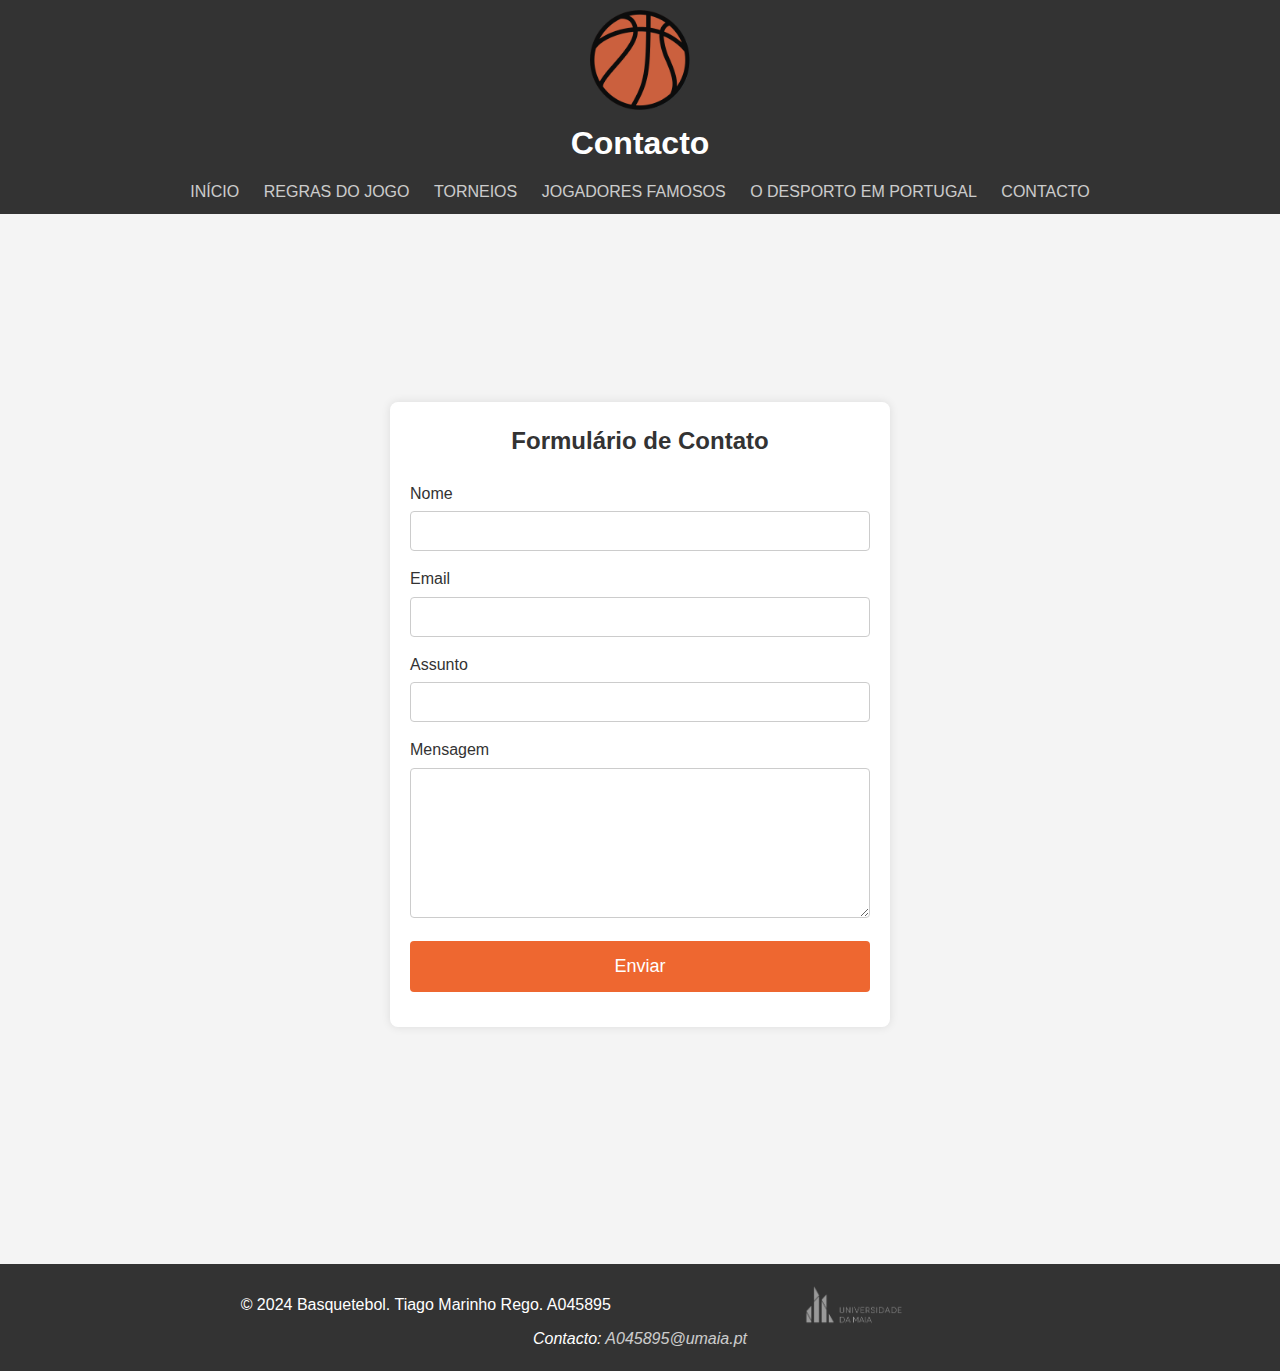
==== src/contacto.html @ 0388eb95 "Update contacto.html" ====
<!DOCTYPE html>
<html lang="pt">

<head>
    <meta charset="UTF-8">
    <meta name="viewport" content="width=device-width, initial-scale=1.0">
    <title>Contacto</title>
    <link rel="stylesheet" href="css/styles.css">
    <link rel="icon" href="img/favicon.ico" type="image/x-icon">


</head>

<body>
    <header>
        <a href="index.html">
            <img src="img/basket_icon.png" alt="Icon">
        </a>
        <h1>Contacto</h1>
        <nav>
            <ul>
                <li><a href="index.html">Início</a></li>
                <li><a href="regras.html">Regras do Jogo</a></li>
                <li><a href="torneios.html">Torneios</a></li>
                <li><a href="jogadores.html">Jogadores Famosos</a></li>
                <li><a href="portugal.html">O Desporto em Portugal</a></li>
                <li><a href="contacto.html">Contacto</a></li>


            </ul>
        </nav>
    </header>

    <main>
        <div class="form-container">
            <div class="form-box">
                <h2 class="form">Formulário de Contato</h2>
                <form id="contact-form" name="contact" method="post" enctype="text/plain">
                    <input type="hidden" name="form-name" value="contact">
                    <div class="form-group">
                        <label for="nome">Nome</label>
                        <input type="text" id="nome" name="nome" required> <!--campo obrigatório -->
                    </div>
                    <div class="form-group">
                        <label for="email">Email</label>
                        <input type="email" id="email" name="email" required>
                    </div>
                    <div class="form-group">
                        <label for="assunto">Assunto</label>
                        <input type="text" id="assunto" name="assunto" required>
                    </div>
                    <div class="form-group">
                        <label for="mensagem">Mensagem</label>
                        <textarea id="mensagem" name="mensagem" required></textarea>
                    </div>
                    <div class="form-group">
                        <button type="submit">Enviar</button>
                    </div>
                </form>
            </div>
        </div>
    </main>

    <footer>
        <div class="footer-section left">
            <p>&copy; 2024 Basquetebol. Tiago Marinho Rego. A045895 </p>
        </div>
        <div class="footer-section middle">
            <figure>
                <a class="umaia" href="https://www.umaia.pt/" target="_blank"><img src="img/umaia.png"
                        alt="Logo UMAIA"></a>
            </figure>
        </div>
        <div class="footer-section right">
            <address>
                Contacto: <a class="contact" href="mailto:A045895@umaia.pt">A045895@umaia.pt</a>
            </address>
        </div>
    </footer>


    <script src="js/script.js"></script>
</body>

</html>
---- src/css/styles.css ----
* {
    margin: 0;
    padding: 0;
    box-sizing: border-box;
}

body {
    font-family: "Titillium Web", sans-serif;
    font-weight: 300;
    font-style: normal;
    line-height: 1.6;
    background-color: #f4f4f4;
    color: #333;
    padding: 0;
    margin: 0;
    width: 100%;
}

/* Estilo para o cabeçalho */
header {
    background: #333;
    color: #fff;
    padding: 10px 0;
    text-align: center;

}

header h1 {
    margin-bottom: 10px;
}

/* Centralização de conteúdo geral */
.center {
    text-align: center;
    width: 50%;
    margin: 0 auto;
}

/* Estilo para o menu de navegação */
nav ul {
    list-style: none;
    padding: 0;
    text-align: center;
}

nav ul li {
    display: inline;
    margin: 0 10px;
}

nav ul li a {
    font-family: "Titillium Web", sans-serif;
    font-weight: 400;
    font-style: normal;
    color: #fff;
    text-decoration: none;
    text-transform: uppercase;
    transition: color 0.6s ease-in-out;
}

nav ul li a:hover {
    text-decoration: none;
    color: #ee6730;
}

/* Estilos principais */
main {
    margin: 50px 0 0 0;
    padding: 0 20px;
}

main section {
    margin-bottom: 20px;
}

main section h2 {
    color: #333;
    margin-bottom: 10px;
}

/* Estilo para tabelas */
table {
    width: 100%;
    border-collapse: collapse;
    margin-bottom: 20px;
}

table th,
table td {
    border: 1px solid #333;
    padding: 8px;
    text-align: center;
}

tfoot td {
    text-align: center;
}

/* Estilo para o vídeo do YouTube */
#yt {
    text-align: center;
    padding-top: 15px;
    margin-bottom: 20px;
}

.video-container {
    margin-top: 100px;
    position: relative;
    padding-bottom: 56.25%; 
    overflow: hidden;
    max-width: 100%;
    background: #000;
}

.video-container iframe {
    position: absolute;
    top: 0;
    left: 0;
    width: 100%;
    height: 100%;
}

/* Estilo para o footer */
footer {
    background: #333;
    color: #fff;
    text-align: center;
    padding: 20px 0;
    margin-top: 100px;
}

/* Estilo para as seçcões do footer */
.footer-section {
    width: 30%;
    display: inline-block;
    vertical-align: middle;
    margin: 0 20px;
}

@media (max-width: 1024px) {
    .footer-section {
     width: 100%;
       padding: 20px;
       margin: 0;
    }
    .footer-section .left p {
        text-align: center;
    }
    
    .footer-section .right address {
        text-align: center;
    }
    
    .footer-section .middle {
        text-align: center;
    }
    
}

.footer-section .left p {
    text-align: left;
}

.footer-section .right address {
    text-align: right;
}

.footer-section .middle {
    text-align: center;
}

a.contact {
    color: #fff;
    text-decoration: none;
}

a.contact:hover {
    opacity: 0.5;
}

.footer-section figure {
    margin: 0;
}

.footer-section img {
    width: 100px;
    display: block;
    margin: 0 auto;
}

.footer-section figcaption {
    color: #ccc;
    font-size: 12px;
    margin-top: 5px;
}

.umaia {
    opacity: 0.5;
    transition: opacity 0.3s ease-in-out;
}

.umaia:hover {
    opacity: 1;
}

/* Estilo para o conteúdo dropdown */

.dropdown-content {
    display: none;
    margin: 20px 0;
    padding: 20px;
    background-color: #fff;
    border-radius: 10px;
}

.dropdown-toggle {
    cursor: pointer;
    color: #333;
    text-decoration: none;
    color: #ee6730;
}

.jogadores {
    display: flex;
    justify-content: center;
    align-items: center;
    flex-wrap: wrap;
    margin-bottom: 20px;
}

.players-section {
    list-style-type: none;
    padding: 10px;
    display: flex;
    flex-wrap: wrap;
}

.players-section li {
    border-radius: 10px;
    background-color: #f4f4f4;
    margin: 5px;
    padding: 10px;
    flex: 1 1 calc(16.666% - 10px); 
    text-align: center;
}

/* Media query for tablets */
@media (max-width: 768px) {
    .responsive-list li {
        flex: 1 1 calc(50% - 10px); 
    }
}

/* Media query for mobile devices */
@media (max-width: 480px) {
    .responsive-list li {
        flex: 1 1 calc(100% - 10px);
    }
}

.players-section figure {
    margin: 0;
}

.players-section img {
    width: 150px;
    height: auto;
    border-radius: 10px;
}

.players-section figcaption {
    margin-top: 10px;
    font-weight: bold;
}

.slideshow-container {
    max-width: 1000px;
    position: relative;
    margin: auto;
    background-color: #fefefe;
    border-radius: 20px;
    border-bottom: #717171 1px solid;
    padding: 50px 50px 25px 50px;
    margin-bottom: 100px;
}

.mySlides {
    display: none;
    opacity: 0;
    transition: opacity 1s ease-in-out;

}

.fade-in {
    display: block;
    opacity: 1;
}

.fade-out {
    opacity: 0;
    display: block;
}

.slideshow-container img {
    border-radius: 20px;
    vertical-align: middle;
    width: 100%;
}

/* Pontos */
.dots {
    text-align: center;
    position: relative;
    top: 15px;
}

.dot {
    cursor: pointer;
    height: 15px;
    width: 15px;
    margin: 0 2px;
    background-color: #bbb;
    border-radius: 50%;
    display: inline-block;
    transition: background-color 0.6s ease;
}

.active,
.dot:hover {
    background-color: #717171;
}

/* CSS to style the icon */
.icon {
    max-width: 100px !important;
    height: auto;
    display: block;
    margin: 20px auto;
}

ul.regras,
ul.torneios,
ul.clubes,
ul.competicoes {
    margin: 20px;
}

ul.torneios {
    list-style: none;
}

ul.torneios li {
    font-family: "Titillium Web", sans-serif;
    font-weight: 600;
    font-style: normal;
}

i {
    padding-right: 10px;
    color: #ee6730;
}

header a img {
    max-width: 100px;
    max-height: 100px;
}

.player-info {
    flex: 1;
}

.player-info h3 {
    font-size: 1.2em;
    font-weight: bold;
    margin-bottom: 10px;
}

.player-info p {
    line-height: 1.4;
    margin-bottom: 10px;
}

.form-container {
    display: flex;
    justify-content: center;
    align-items: center;
    min-height: 100vh;
}

.form-box {
    width: 100%;
    max-width: 500px;
    padding: 20px;
    background-color: #fff;
    box-shadow: 0 0 10px rgba(0, 0, 0, 0.1);
    border-radius: 8px;
}

h2.form {
    text-align: center;
    margin-bottom: 20px;
    color: #333;
}

.form-group {
    margin-bottom: 15px;
}

.form-group label {
    display: block;
    margin-bottom: 5px;
    color: #333;
}

.form-group input,
.form-group textarea {
    width: 100%;
    padding: 10px;
    border: 1px solid #ccc;
    border-radius: 4px;
    font-size: 16px;
}

.form-group textarea {
    resize: vertical;
    height: 150px;
}

.form-group button {
    width: 100%;
    padding: 15px;
    background-color: #ee6730;
    color: #fff;
    border: none;
    border-radius: 4px;
    font-size: 18px;
    cursor: pointer;
    transition: background-color 0.3s ease;
}

.form-group button:hover {
    background-color: #ee6730;
}

.toggleButton {
    background-color: #ee6730;
    font-size: 16px;
    padding: 14px 10px;
    cursor: pointer;
    border-radius: 6px;
    color: #fff;
    transition: background-color 0.3s, transform 0.3s;
    margin: 30px 0;
    margin-right: 30px;
    border: none;
    box-shadow: 0 4px 8px 0 rgba(0, 0, 0, 0.2), 0 6px 20px 0 rgba(0, 0, 0, 0.19);
    opacity: 0.75;
    transition: opacity 0.3s ease;
}

.toggleButton:hover {
    opacity: 1;
}

.download-button {
    display: inline-flex;
    align-items: center;
    background-color: #ee6730;
    color: white;
    padding: 10px 30px;
    text-align: center;
    text-decoration: none;
    font-size: 16x;
    border-radius: 6px;
    box-shadow: 0 4px 8px 0 rgba(0, 0, 0, 0.2), 0 6px 20px 0 rgba(0, 0, 0, 0.19);
    opacity: 0.75;
    transition: opacity 0.3s ease;
    min-width: 149px;
    
}

.download-button:hover {
    opacity: 1;
}

a {
    color: #ee6730;
    text-decoration: none;
    opacity: 0.75;
    transition: opacity 0.3s ease;
}

a:hover {
    opacity: 1;
}

.nav-links {
    list-style: none;
    display: flex;
    margin: 0;
    padding: 0;
}

.nav-links li {
    margin: 0 10px;
}

.nav-links a {
    color: white;
    text-decoration: none;
    padding: 8px 16px;
    display: block;
}

.nav-links a:hover {
    background-color: #575757;
    border-radius: 4px;
}
.menu-icon {
    display: none;
    flex-direction: column;
    cursor: pointer;
}

.menu-icon div {
    width: 25px;
    height: 3px;
    background-color: white;
    margin: 4px 0;
    transition: 0.4s;
}
@media screen and (max-width: 768px) {
    .nav-links {
        display: none;
        flex-direction: column;
        width: 100%;
    }
    .nav-links li {
        text-align: center;
        margin: 10px 0;
    }
    .menu-icon {
        display: flex;
    }
}

.nav-links.active {
    display: flex;
}

.player-info p, h3 {
    margin-left: 15px;
}

[title] {
    text-decoration: none;
}
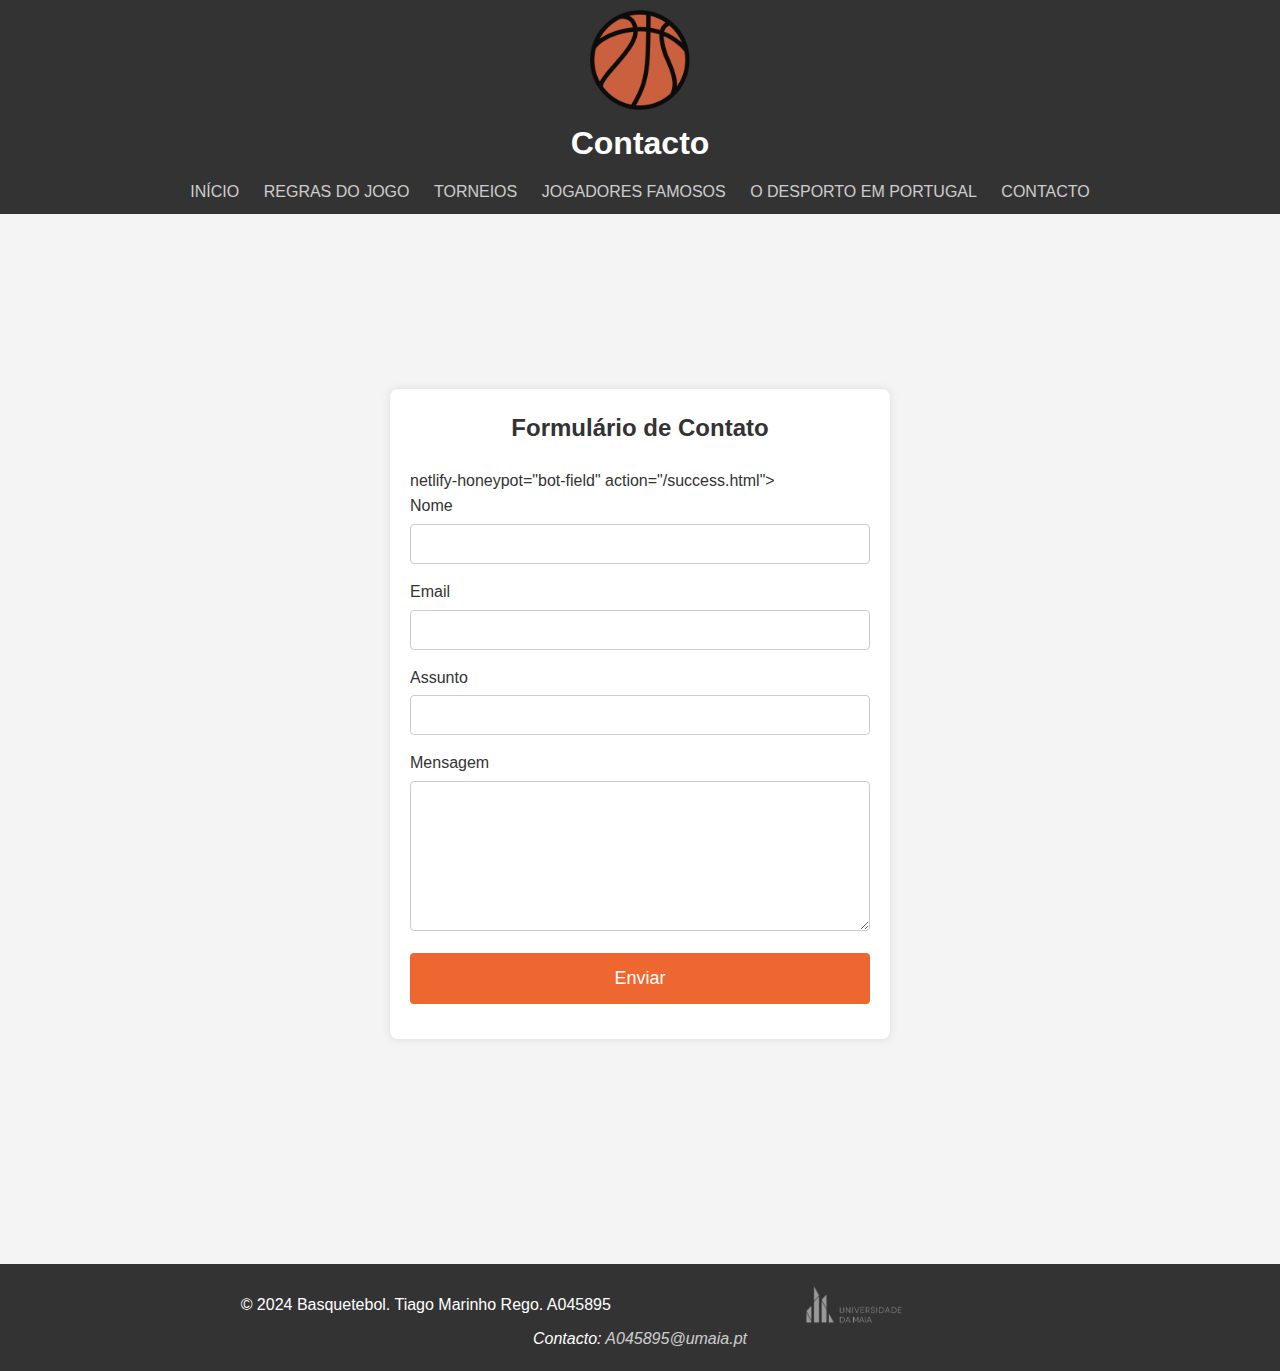
==== commit 38479a96: "Update contacto.html" ====
--- a/src/contacto.html
+++ b/src/contacto.html
@@ -32,33 +32,34 @@
     </header>
 
     <main>
-        <div class="form-container">
-            <div class="form-box">
-                <h2 class="form">Formulário de Contato</h2>
-                <form id="contact-form" name="contact" method="post" enctype="text/plain">
-                    <input type="hidden" name="form-name" value="contact">
-                    <div class="form-group">
-                        <label for="nome">Nome</label>
-                        <input type="text" id="nome" name="nome" required> <!--campo obrigatório -->
-                    </div>
-                    <div class="form-group">
-                        <label for="email">Email</label>
-                        <input type="email" id="email" name="email" required>
-                    </div>
-                    <div class="form-group">
-                        <label for="assunto">Assunto</label>
-                        <input type="text" id="assunto" name="assunto" required>
-                    </div>
-                    <div class="form-group">
-                        <label for="mensagem">Mensagem</label>
-                        <textarea id="mensagem" name="mensagem" required></textarea>
-                    </div>
-                    <div class="form-group">
-                        <button type="submit">Enviar</button>
-                    </div>
-                </form>
+       <div class="form-container">
+    <div class="form-box">
+        <h2 class="form">Formulário de Contato</h2>
+        <form id="contact-form" name="contact" method="POST" data-netlify="true"<!--Submissão do Formulário é recebida na Dashboard do netlify --> netlify-honeypot="bot-field" action="/success.html">
+            <input type="hidden" name="form-name" value="contact">
+            <div class="form-group">
+                <label for="nome">Nome</label>
+                <input type="text" id="nome" name="nome" required> <!-- campo obrigatório -->
             </div>
-        </div>
+            <div class="form-group">
+                <label for="email">Email</label>
+                <input type="email" id="email" name="email" required>
+            </div>
+            <div class="form-group">
+                <label for="assunto">Assunto</label>
+                <input type="text" id="assunto" name="assunto" required>
+            </div>
+            <div class="form-group">
+                <label for="mensagem">Mensagem</label>
+                <textarea id="mensagem" name="mensagem" required></textarea>
+            </div>
+            <div class="form-group">
+                <button type="submit">Enviar</button>
+            </div>
+        </form>
+    </div>
+</div>
+
     </main>
 
     <footer>
@@ -80,6 +81,10 @@
 
 
     <script src="js/script.js"></script>
+    <script src="js/contact.js"></script>
+
+    
+
 </body>
 
 </html>
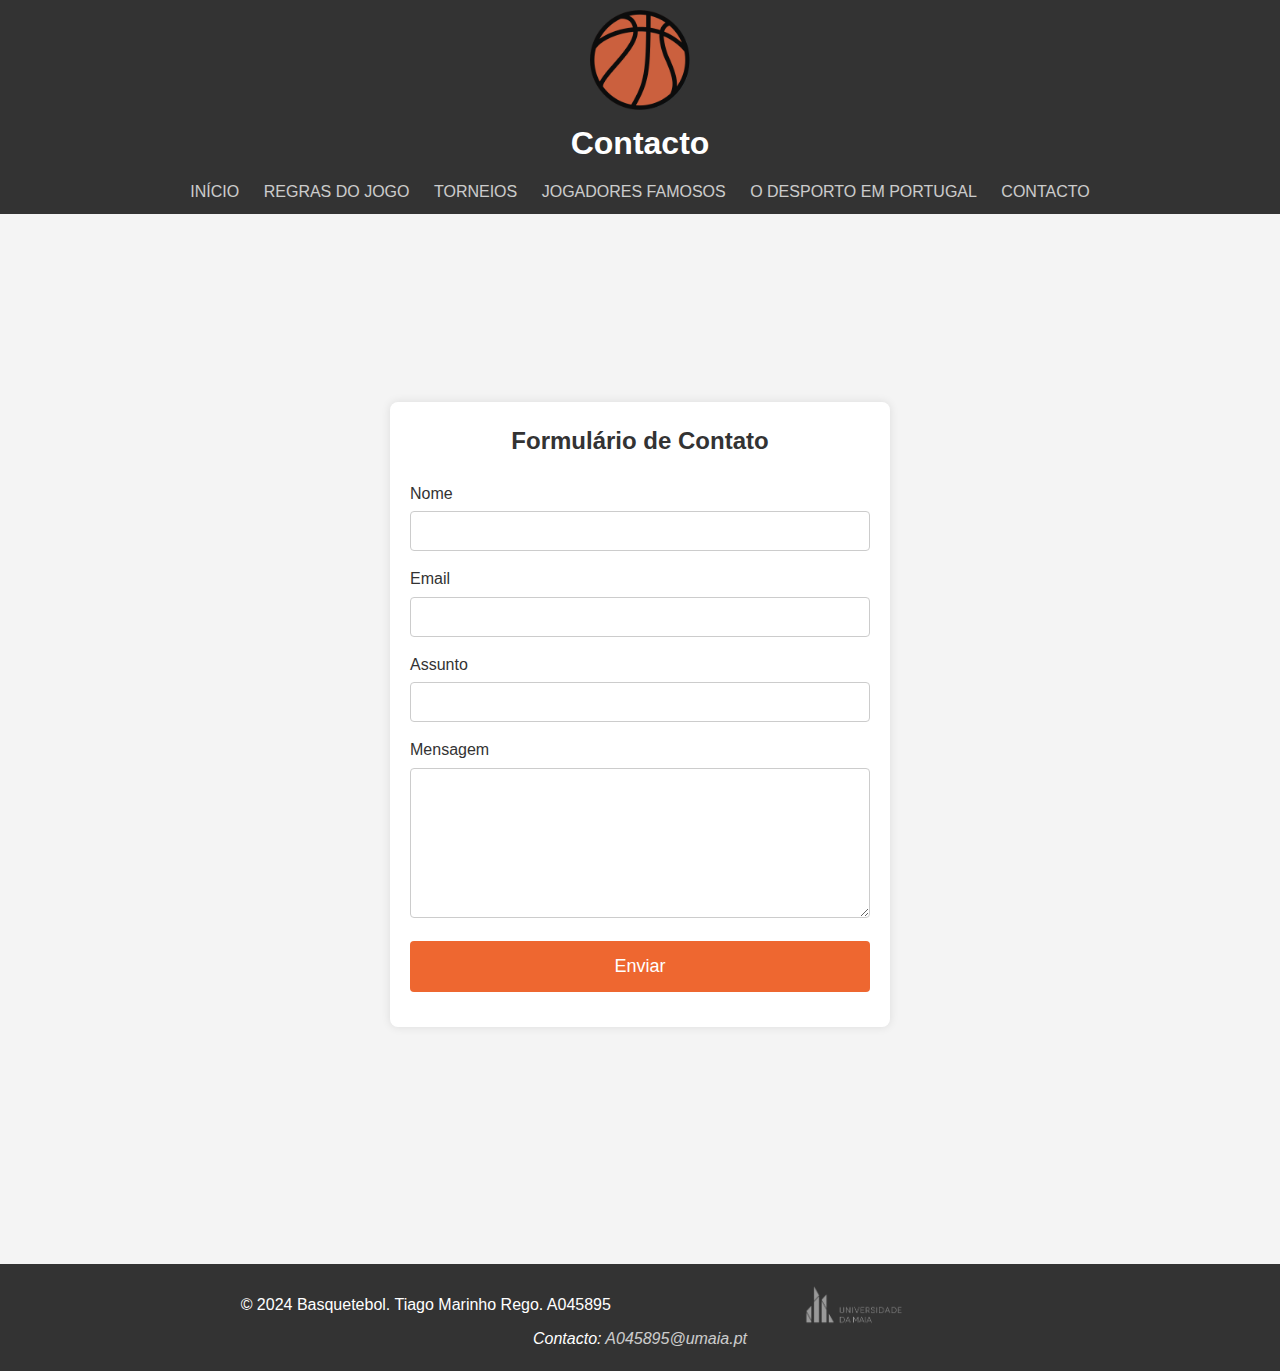
==== commit 977663ce: "Update contacto.html" ====
--- a/src/contacto.html
+++ b/src/contacto.html
@@ -35,7 +35,8 @@
        <div class="form-container">
     <div class="form-box">
         <h2 class="form">Formulário de Contato</h2>
-        <form id="contact-form" name="contact" method="POST" data-netlify="true"<!--Submissão do Formulário é recebida na Dashboard do netlify --> netlify-honeypot="bot-field" action="/success.html">
+        <form id="contact-form" name="contact" method="POST" data-netlify="true" netlify-honeypot="bot-field" action="/success.html">
+            <!-- Submissão do Formulário é recebida na Dashboard do netlify -->
             <input type="hidden" name="form-name" value="contact">
             <div class="form-group">
                 <label for="nome">Nome</label>
